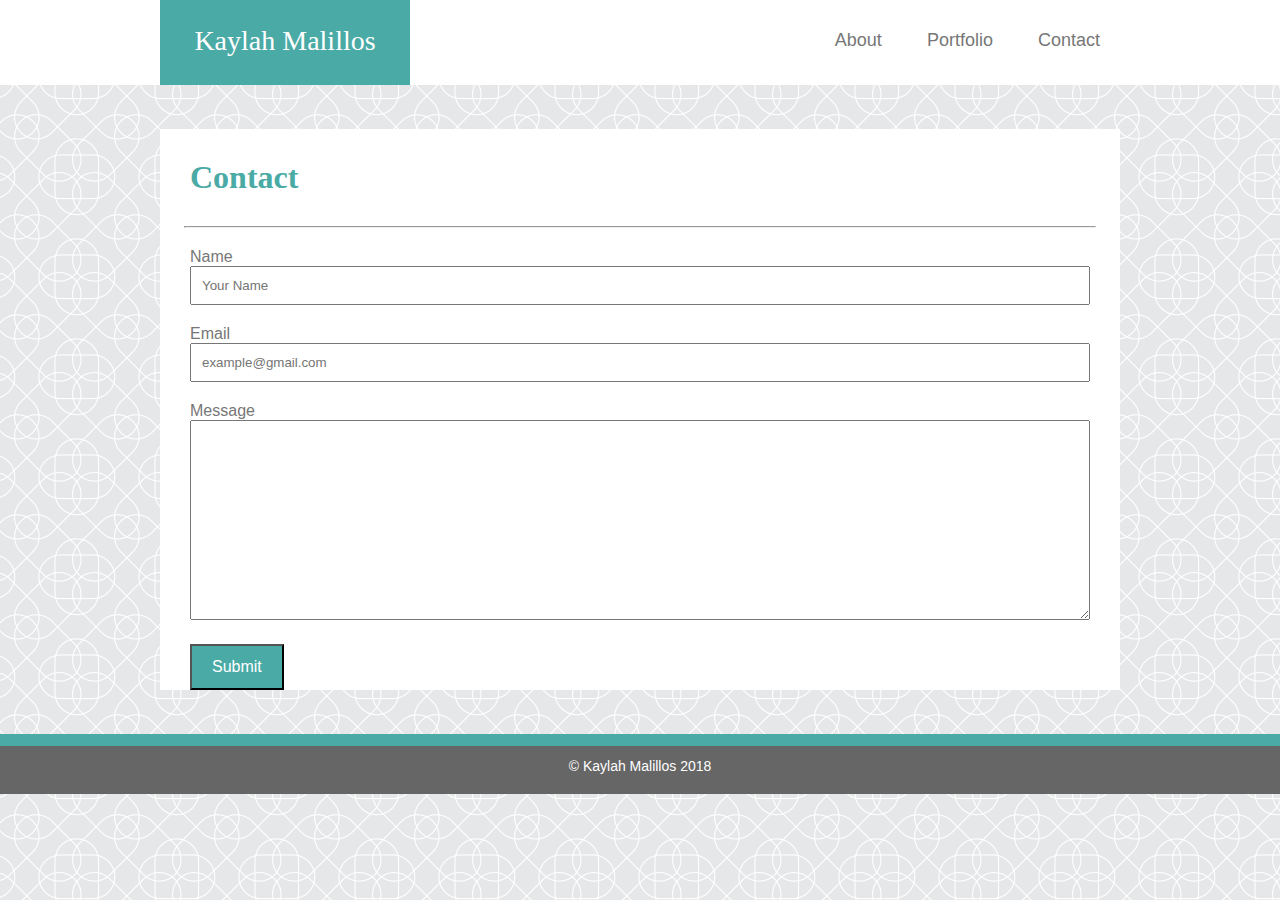
==== contact.html @ f7cc78e7 "added/copied basic portfolio files form previous project" ====
<!DOCTYPE html>
<html lang="en-us">

<head>
    <meta charset="UTF-8">
    <title>Contact Kaylah Malillos</title>
    <link rel="stylesheet" type="text/css" href="assets/css/style.css">
</head>

<body>

<!-- Nav Bar -->
    <nav>
        <div class="wrapper">
            <figure id="logo">
                Kaylah Malillos 
            </figure>

            <div class="top-nav">
                <ul>
                    <li> <a href="index.html">About</a>  </li>
                    <li> <a href="portfolio.html">Portfolio</a> </li> 
                    <li> <a href="contact.html">Contact</a> </li> 
                </ul>
            </div>
        </div>
    </nav> 

<!-- Main Section -->
<div class="wrapper">

    <section class="wrapper">
        <h1>Contact</h1>

        <hr></hr>

        <div class="container">
            <form>
                <label for="name">Name</label>
                <input type="text" id="name" name="name" placeholder="Your Name" required="required">
    
                <label for="email">Email</label>
                <input type="email" id="email" name="email" placeholder="example@gmail.com" required="required">
    
                <label for="message">Message</label>
                <textarea id="message" name="message" placeholder="" required="required"></textarea>
    
                <input type="submit">
            </form>

        </div>
    </section>
        
</div>


<!-- Footer -->
<footer class="footer">
        &copy; Kaylah Malillos 2018
</footer>
    
</body>
    
</html>
---- assets/css/style.css ----
* {
    box-sizing: border-box;
    margin: 0;
    padding: 0;
}

/* .clearfix::after {
    clear: both;
    content: "";
    display:block;
} */

body {
    background-image: url("../images/Body-Background.png");
    border: #ddd;
    color: #777;
    font-family: 'Arial', 'Helvetica Neue', Helvetica, sans-serif;
}

/* For Nav Bar */

nav {
    background: #fff;
    height: 85px;
    width: 100%;
}

#logo {
    height: 85px;
    width: 250px;
    background: #4aaaa5;
    color: #fff;
    float: left;
    font-family: 'Georgia', Times, Times New Roman, serif;
    font-size: 28px;
    font-weight: strong;
    text-align: center;
    text-decoration: none;
    padding-top: 25px;
}

.top-nav {
    text-align: center;
    font-size: 18px;
    padding-top: 30px;
}

ul {
    display: block;
    float: right;
}

li {
    display: inline;
    margin: 20px 20px;
}

a:link {
    color: #777;
    text-decoration: none;
}

a:visited {
    color: #777;
    text-decoration: none;
}

a:hover {
    color: #777;
    font-style: italic;
    text-decoration: underline;
}

a:active {
    background:#4aaaa5;
    color: #fff;
    font-style: italic;
    text-decoration: underline;
    
}

/* Main Section on all Pages */


.wrapper {
    clear: both;
    margin-left: auto;
    margin-right: auto;
    width: 100%;
    max-width: 960px;
}

section {
    background: #fff;
    text-align: left;
    height: 100%;
    width: 960px;
    margin: 44px 0;
}

h1, h2, h3, h4 {
    color: #4aaaa5;
    font-family: 'Georgia', Times, Times New Roman, serif;
    padding: 30px;
}

hr {
    background: #777;
    width: 95%;
    margin-left: auto;
    margin-right: auto;
    margin-bottom: 20px;
}

/* About Me Page */

.about-img {
    float: left;
    width: 225px;
    height: 225px;
    margin: 15px 30px 10px 30px;
}

p {
    font-size: 16px;
    line-height: 25px;
    text-align: left;
    padding: 10px 30px;
}

/* Portfolio Page */

.portfolio {
    position: relative;
    background: transparent;
    margin: 0;
    padding: 0; 
    height: 100%;  /* ~!~ NEED TO FIX HEIGHT ~!~ */
}

.portfolio-img {
    position: relative;
    background: transparent;
    margin: 0 10px;
    height: 200px;
    width: 280px;
}

.img-1{
    top: 0;
    left: 0;
}

.img-2{
    top: -200px;
    left: 310px;
}

.img-3{
    top: -170px;
    left: 0;
}

.img-4{
    top: -370px;
    left: 310px;
}

.img-5{
    top: -340px;
    left: 0;
}

.text-box {
    position: relative;
    background: #4aaaa5;
    color: #fff;
    font-family: 'Georgia', Times, Times New Roman, serif;
    font-size: 16px;
    text-align: center;
    width: 280px;
    height: 50px;
    top: -65px;
    left: 0;
    margin-left: 10px;
    margin-bottom: 8.5px;
    padding-top: 12px;
}

/* Contact Page */

.container {
    margin-bottom:30px;
    padding: 0 30px;
    width: 100%;
}

input[type=text], 
input[type=email],
textarea {
    margin-bottom: 20px; 
    padding: 10px; 
    width: 100%; 
}

textarea {
    height: 200px;
}

input[type=submit] {
    background: #4aaaa5;
    color: white;
    font-size: 16px;
    padding: 12px 20px;
    cursor: pointer;
}


 /* Footer */

footer {
    background: #666;
    border-top: 12px solid #4aaaa5;
    color: #fff;
    font-size: 14px;
    height: 60px;
    padding-top: 12px;
    text-align: center;
    width: 100%;
}

/* .footer {
    position: fixed;
    left: 0;
    bottom: 0;
    width: 100%;
} */
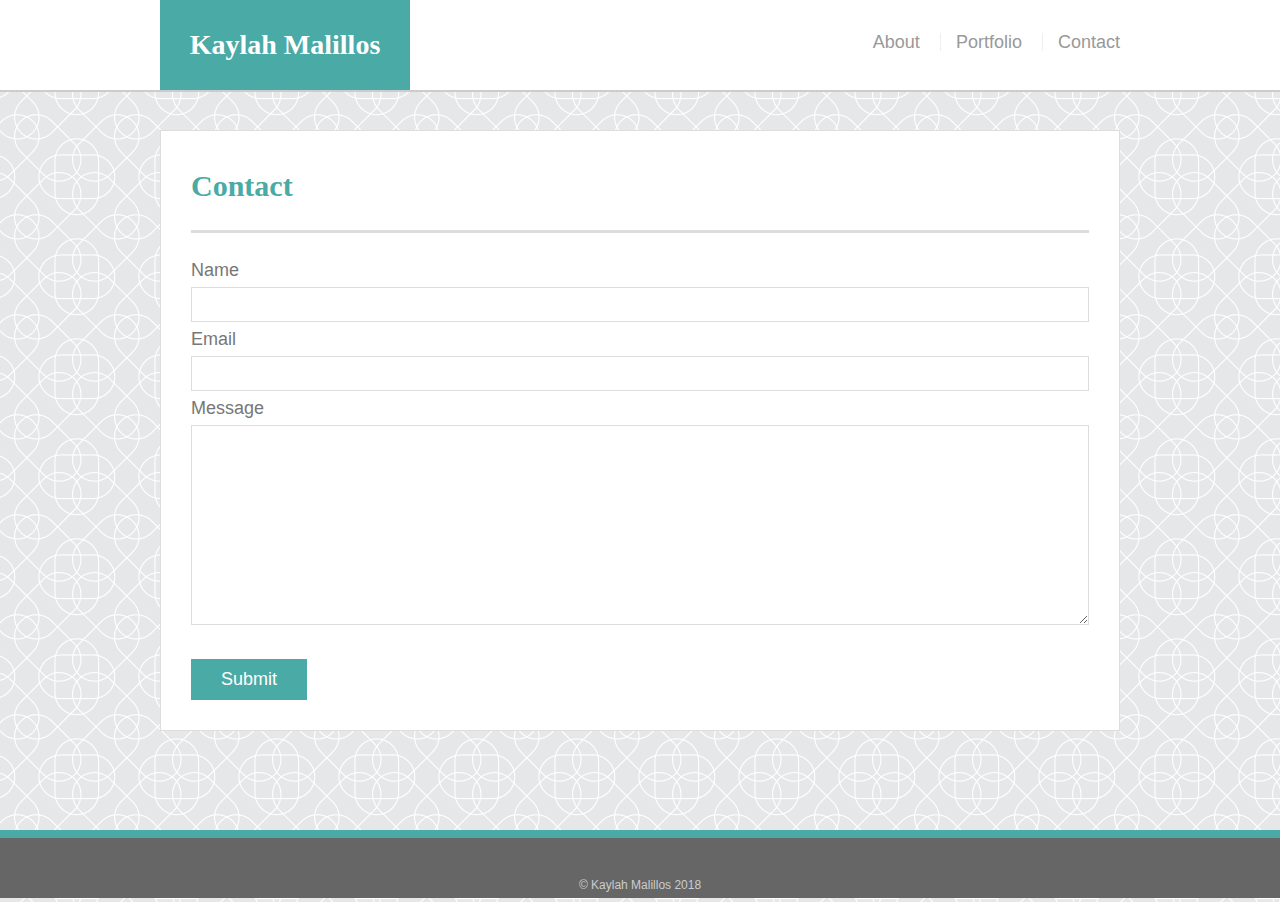
==== commit e641853b: "added code to files - nearly finished draft" ====
--- a/contact.html
+++ b/contact.html
@@ -2,63 +2,54 @@
 <html lang="en-us">
 
 <head>
-    <meta charset="UTF-8">
-    <title>Contact Kaylah Malillos</title>
-    <link rel="stylesheet" type="text/css" href="assets/css/style.css">
+  <meta charset="UTF-8">
+  <title>Contact | Your Name</title>
+  <link rel="stylesheet" type="text/css" href="assets/css/style.css">
+  <meta name="viewport" content="width=device-width, initial-scale=1.0">
 </head>
 
 <body>
 
-<!-- Nav Bar -->
-    <nav>
-        <div class="wrapper">
-            <figure id="logo">
-                Kaylah Malillos 
-            </figure>
+  <header id="masthead">
+    <div class="wrapper">
+      <a href="index.html" id="logo">Kaylah Malillos</a>
+      <nav>
+        <a href="index.html">About</a>
+        <a href="portfolio.html">Portfolio</a>
+        <a href="contact.html">Contact</a>
+      </nav>
+    </div>
+  </header>
 
-            <div class="top-nav">
-                <ul>
-                    <li> <a href="index.html">About</a>  </li>
-                    <li> <a href="portfolio.html">Portfolio</a> </li> 
-                    <li> <a href="contact.html">Contact</a> </li> 
-                </ul>
-            </div>
-        </div>
-    </nav> 
+  <div id="main-container" class="container">
+    <section class="main-section">
+      <h1>Contact</h1>
 
-<!-- Main Section -->
-<div class="wrapper">
+      <form id="contact-form">
 
-    <section class="wrapper">
-        <h1>Contact</h1>
+            <label for="name">Name</label>
+            <input type="text" id="name" name="name" placeholder="" required="required">
 
-        <hr></hr>
+            <label for="email">Email</label>
+            <input type="email" id="email" name="email" placeholder="" required="required">
 
-        <div class="container">
-            <form>
-                <label for="name">Name</label>
-                <input type="text" id="name" name="name" placeholder="Your Name" required="required">
-    
-                <label for="email">Email</label>
-                <input type="email" id="email" name="email" placeholder="example@gmail.com" required="required">
-    
-                <label for="message">Message</label>
-                <textarea id="message" name="message" placeholder="" required="required"></textarea>
-    
-                <input type="submit">
-            </form>
+            <label for="message">Message</label>
+            <textarea id="message" name="message" required="required"></textarea>
 
-        </div>
+        <br>
+
+        <input type="submit">
+      </form>
+
     </section>
-        
-</div>
 
+  </div>
 
-<!-- Footer -->
-<footer class="footer">
+  <footer>
+    <div class="container">
         &copy; Kaylah Malillos 2018
-</footer>
-    
+    </div>
+  </footer>
 </body>
-    
-</html>+
+</html>
--- a/assets/css/style.css
+++ b/assets/css/style.css
@@ -1,241 +1,333 @@
-* {
+body {
+    font-family: Arial, "Helvetica Neue", Helvetica, sans-serif;
+    font-size: 18px;
+    line-height: 34px;
+    color: #777777;
+    background: url("../images/Body-Background.png");
+  }
+  
+  * {
     box-sizing: border-box;
+    padding: 0;
     margin: 0;
-    padding: 0;
-}
-
-/* .clearfix::after {
-    clear: both;
-    content: "";
-    display:block;
-} */
-
-body {
-    background-image: url("../images/Body-Background.png");
-    border: #ddd;
-    color: #777;
-    font-family: 'Arial', 'Helvetica Neue', Helvetica, sans-serif;
-}
-
-/* For Nav Bar */
-
-nav {
-    background: #fff;
-    height: 85px;
-    width: 100%;
-}
-
-#logo {
-    height: 85px;
+  }
+  
+  /* general */
+  
+  .wrapper {
+    width: 100%;
+    max-width: 960px;
+    margin: 0 auto;
+    clear: both;
+  }
+
+  .container {
+    width: 100%;
+    max-width: 960px;
+    margin: 0 auto;
+    clear: both;
+  }
+  
+  h1,
+  h2,
+  h3,
+  p {
+    margin-bottom: 20px;
+  }
+  
+  p:last-child {
+    margin-bottom: 0;
+  }
+  
+  h1,
+  h2,
+  h3 {
+    font-family: Georgia, Times, "Times New Roman", serif;
+    font-weight: 700;
+    color: #4aaaa5;
+  }
+  
+  h1 {
+    padding-bottom: 20px;
+    font-size: 30px;
+    line-height: 49px;
+    border-bottom: 3px solid #dddddd;
+  }
+  
+  h2,
+  h3 {
+    font-size: 22px;
+  }
+  
+  /* header */
+  
+  #masthead {
+    position: fixed;
+    z-index: 99;
+    width: 100%;
+    margin: 0 0 30px;
+    overflow: auto;
+    color: #ffffff;
+    background: #ffffff;
+    border-bottom: 2px solid #cccccc;
+  }
+  
+  #logo {
+    
     width: 250px;
-    background: #4aaaa5;
-    color: #fff;
-    float: left;
-    font-family: 'Georgia', Times, Times New Roman, serif;
-    font-size: 28px;
-    font-weight: strong;
+    height: 90px;
+    
+    
+    line-height: 90px;
+    
     text-align: center;
     text-decoration: none;
-    padding-top: 25px;
+  
+    background: #4aaaa5;
+    color: #ffffff;
+    float: left;
+    font-family: Georgia, Times, "Times New Roman", serif;
+    font-size: 28px;
+    font-weight: 650;
+  }
+  
+  nav {
+    float: right;
+    margin-top: 25px;
+  }
+  
+  nav a {
+    display: inline-block;
+    padding-left: 15px;
+    margin-left: 15px;
+    line-height: 18px;
+    color: #999;
+    text-decoration: none;
+    border-left: 1px solid #efefef;
+  }
+  
+  nav a:first-child {
+    border-left: 0 none;
+  }
+  
+  /* footer */
+  
+  footer {
+    padding: 30px 0;
+    clear: both;
+    font-size: 12px;
+    color: #ffffff;
+    color: #cccccc;
+    text-align: center;
+    background: #666666;
+    border-top: 8px solid #4aaaa5;
+    height: 50px;
+  }
+  
+  h3, h2 {
+    padding-bottom: 20px;
+    margin-bottom: 15px;
+    line-height: 22px;
+    border-bottom: 2px solid #eeeeee;
+  }
+  
+  /* main */
+  
+  #main-container {
+    padding-top: 130px;
+    min-height: calc(100vh - 70px);
+  }
+  
+  .main-section {
+    float: left;
+    width: 100%;
+    max-width: 960px;
+    padding: 30px;
+    margin: 0 0 40px;
+    background: #ffffff;
+    border: 1px solid #dddddd;
+  }
+  
+  /* portfolio page */
+  
+  .work {
+    position: relative;
+    float: left;
+    width: 274px;
+    margin: 20px 0 25px;
+    overflow: auto;
+  }
+  
+  .work:nth-child(even) {
+    margin-right: 40px;
+  }
+  
+  .work img {
+    width: 100%;
+    border: 0 none;
+    opacity: 0.8;
+  }
+  
+  .work h3 {
+    position: absolute;
+    bottom: 20px;
+    width: 100%;
+    padding: 15px;
+    margin-bottom: 0;
+    font-weight: 300;
+    line-height: 30px;
+    color: #ffffff;
+    text-align: center;
+    background: #4aaaa5;
+    border-bottom: 0;
+  }
+  
+  .auth-image {
+    float: left;
+    width: 200px;
+    height: auto;
+    margin-top: 10px;
+    margin-right: 25px;
+  }
+  
+  /* contact page */
+  
+  #contact-form ul {
+    margin-bottom: 20px;
+  }
+  
+  #contact-form li {
+    margin-bottom: 10px;
+  }
+  
+  label,
+  input[type=text],
+  input[type=email],
+  textarea {
+    display: block;
+    width: 100%;
+  }
+  
+  input[type=text],
+  input[type=email],
+  textarea {
+    height: 35px;
+    padding: 0 10px;
+    font-size: 14px;
+    border: 1px solid #dddddd;
+  }
+  
+  textarea {
+    height: 200px;
+  }
+  
+  input[type=submit] {
+    padding: 10px 30px;
+    font-size: 18px;
+    color: #ffffff;
+    cursor: pointer;
+    background: #4aaaa5;
+    border: 0 none;
+  }
+
+/* Desktop */
+@media screen and (max-width: 980px) {
+  
+  .wrapper {
+    width: 95%;
+    max-width: 960px;
+    margin: 0 auto;
+    clear: both;
+  }
+
+  nav {
+    float: right;
+    margin-top: 25px;
+    margin-right: 30px;
+  }
+
+  .container {
+    width: 95%;
+    max-width: 960px;
+    margin: 0 auto;
+    clear: both;
+  }
+
+  .main-section {
+    float: left;
+    width: 650px;
+    padding: 30px;
+    margin: 0 0 40px;
+    background: #ffffff;
+    border: 1px solid #dddddd;
+  }
+
 }
 
-.top-nav {
+/* Tablet */
+@media screen and (max-width: 768px) {
+
+  .wrapper {
+    width: 98%;
+    margin: 0 15px;
+    clear: both;
+  }
+
+  nav {
+    float: right;
+    margin-top: 25px;
+    margin-right: 30px;
+  }
+
+  .container {
+    width: 98%;
+    margin: 0 15px;
+    clear: both;
+  }
+
+  .main-section {
+    float: left;
+    width: 95%;
+    background: #ffffff;
+    border: 1px solid #dddddd;
+  }
+
+  .auth-image,{
+    float: left;
+    width: 50%;
+  }
+
+}
+
+/* Cellphone */
+@media screen and (max-width: 640px) {
+
+  .wrapper,  
+  #logo,
+  nav {
     text-align: center;
-    font-size: 18px;
-    padding-top: 30px;
+    margin: 0 0 10px 0;
+    position: static;
+    width: 100%;
+  }
+
+  .container {
+    width: 99%;
+  }
+
+  .main-section {
+    margin-top: 30px;
+  }
+
+  .auth-image,
+  .work {
+    float: left;
+    width: 100%;
+  }
+
 }
 
-ul {
-    display: block;
-    float: right;
-}
-
-li {
-    display: inline;
-    margin: 20px 20px;
-}
-
-a:link {
-    color: #777;
-    text-decoration: none;
-}
-
-a:visited {
-    color: #777;
-    text-decoration: none;
-}
-
-a:hover {
-    color: #777;
-    font-style: italic;
-    text-decoration: underline;
-}
-
-a:active {
-    background:#4aaaa5;
-    color: #fff;
-    font-style: italic;
-    text-decoration: underline;
-    
-}
-
-/* Main Section on all Pages */
-
-
-.wrapper {
-    clear: both;
-    margin-left: auto;
-    margin-right: auto;
-    width: 100%;
-    max-width: 960px;
-}
-
-section {
-    background: #fff;
-    text-align: left;
-    height: 100%;
-    width: 960px;
-    margin: 44px 0;
-}
-
-h1, h2, h3, h4 {
-    color: #4aaaa5;
-    font-family: 'Georgia', Times, Times New Roman, serif;
-    padding: 30px;
-}
-
-hr {
-    background: #777;
-    width: 95%;
-    margin-left: auto;
-    margin-right: auto;
-    margin-bottom: 20px;
-}
-
-/* About Me Page */
-
-.about-img {
-    float: left;
-    width: 225px;
-    height: 225px;
-    margin: 15px 30px 10px 30px;
-}
-
-p {
-    font-size: 16px;
-    line-height: 25px;
-    text-align: left;
-    padding: 10px 30px;
-}
-
-/* Portfolio Page */
-
-.portfolio {
-    position: relative;
-    background: transparent;
-    margin: 0;
-    padding: 0; 
-    height: 100%;  /* ~!~ NEED TO FIX HEIGHT ~!~ */
-}
-
-.portfolio-img {
-    position: relative;
-    background: transparent;
-    margin: 0 10px;
-    height: 200px;
-    width: 280px;
-}
-
-.img-1{
-    top: 0;
-    left: 0;
-}
-
-.img-2{
-    top: -200px;
-    left: 310px;
-}
-
-.img-3{
-    top: -170px;
-    left: 0;
-}
-
-.img-4{
-    top: -370px;
-    left: 310px;
-}
-
-.img-5{
-    top: -340px;
-    left: 0;
-}
-
-.text-box {
-    position: relative;
-    background: #4aaaa5;
-    color: #fff;
-    font-family: 'Georgia', Times, Times New Roman, serif;
-    font-size: 16px;
-    text-align: center;
-    width: 280px;
-    height: 50px;
-    top: -65px;
-    left: 0;
-    margin-left: 10px;
-    margin-bottom: 8.5px;
-    padding-top: 12px;
-}
-
-/* Contact Page */
-
-.container {
-    margin-bottom:30px;
-    padding: 0 30px;
-    width: 100%;
-}
-
-input[type=text], 
-input[type=email],
-textarea {
-    margin-bottom: 20px; 
-    padding: 10px; 
-    width: 100%; 
-}
-
-textarea {
-    height: 200px;
-}
-
-input[type=submit] {
-    background: #4aaaa5;
-    color: white;
-    font-size: 16px;
-    padding: 12px 20px;
-    cursor: pointer;
-}
-
-
- /* Footer */
-
-footer {
-    background: #666;
-    border-top: 12px solid #4aaaa5;
-    color: #fff;
-    font-size: 14px;
-    height: 60px;
-    padding-top: 12px;
-    text-align: center;
-    width: 100%;
-}
-
-/* .footer {
-    position: fixed;
-    left: 0;
-    bottom: 0;
-    width: 100%;
-} */
-
-
-
-
+  
+
+
+  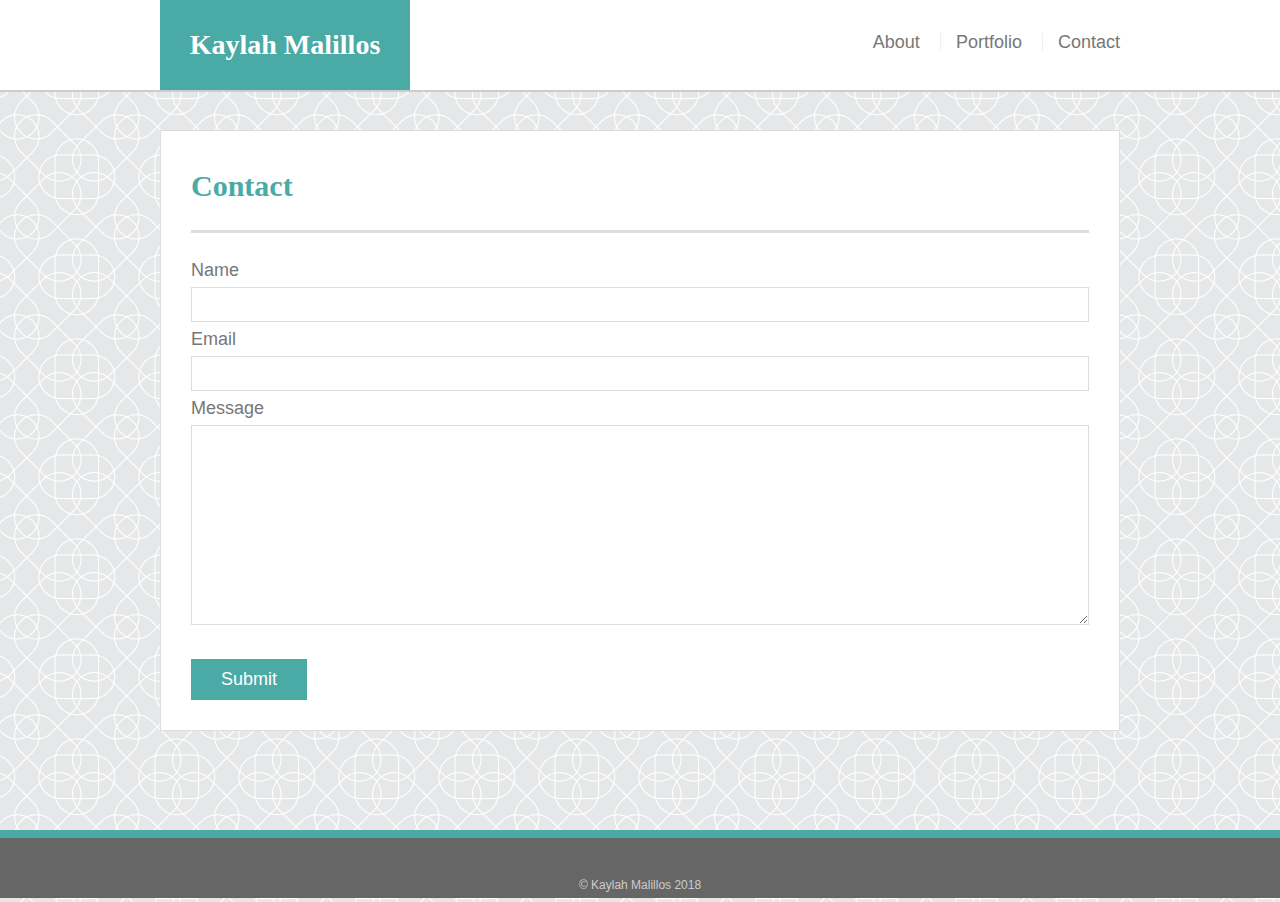
==== commit dd5510e1: "edited some code to files - ready for homework submission" ====
--- a/contact.html
+++ b/contact.html
@@ -3,7 +3,7 @@
 
 <head>
   <meta charset="UTF-8">
-  <title>Contact | Your Name</title>
+  <title>Contact Kaylah Malillos</title>
   <link rel="stylesheet" type="text/css" href="assets/css/style.css">
   <meta name="viewport" content="width=device-width, initial-scale=1.0">
 </head>
--- a/assets/css/style.css
+++ b/assets/css/style.css
@@ -1,9 +1,9 @@
 body {
+    background: url("../images/Body-Background.png");
+    color: #777;
     font-family: Arial, "Helvetica Neue", Helvetica, sans-serif;
     font-size: 18px;
     line-height: 34px;
-    color: #777777;
-    background: url("../images/Body-Background.png");
   }
   
   * {
@@ -54,12 +54,15 @@
     border-bottom: 3px solid #dddddd;
   }
   
-  h2,
-  h3 {
+  h3, h2 {
+    padding-bottom: 20px;
     font-size: 22px;
-  }
-  
-  /* header */
+     margin-bottom: 15px;
+    line-height: 22px;
+    border-bottom: 2px solid #eeeeee;
+  }
+  
+  /* nav bar */
   
   #masthead {
     position: fixed;
@@ -109,28 +112,23 @@
   nav a:first-child {
     border-left: 0 none;
   }
-  
-  /* footer */
-  
-  footer {
-    padding: 30px 0;
-    clear: both;
-    font-size: 12px;
-    color: #ffffff;
-    color: #cccccc;
-    text-align: center;
-    background: #666666;
-    border-top: 8px solid #4aaaa5;
-    height: 50px;
-  }
-  
-  h3, h2 {
-    padding-bottom: 20px;
-    margin-bottom: 15px;
-    line-height: 22px;
-    border-bottom: 2px solid #eeeeee;
-  }
-  
+
+  a:link {
+    color: #777;
+    text-decoration: none;
+}
+
+  a:visited {
+      color: #777;
+      text-decoration: none;
+  }
+
+  a:hover {
+      color: #777;
+      font-style: italic;
+      text-decoration: underline;
+  }
+
   /* main */
   
   #main-container {
@@ -230,6 +228,22 @@
     border: 0 none;
   }
 
+  /* footer */
+
+  footer {
+    padding: 30px 0;
+    clear: both;
+    font-size: 12px;
+    color: #ffffff;
+    color: #cccccc;
+    text-align: center;
+    background: #666666;
+    border-top: 8px solid #4aaaa5;
+    height: 50px;
+  }
+
+/* MEDIA QUERIES */
+
 /* Desktop */
 @media screen and (max-width: 980px) {
   
@@ -302,23 +316,27 @@
 /* Cellphone */
 @media screen and (max-width: 640px) {
 
+  #masthead {
+    position: static;
+    margin: 0;
+  }
+
   .wrapper,  
   #logo,
   nav {
-    text-align: center;
+   text-align: center;
     margin: 0 0 10px 0;
-    position: static;
-    width: 100%;
+    width: 100%;
+  }
+
+  #main-container {
+    padding-top: 20px;
   }
 
   .container {
     width: 99%;
   }
 
-  .main-section {
-    margin-top: 30px;
-  }
-
   .auth-image,
   .work {
     float: left;
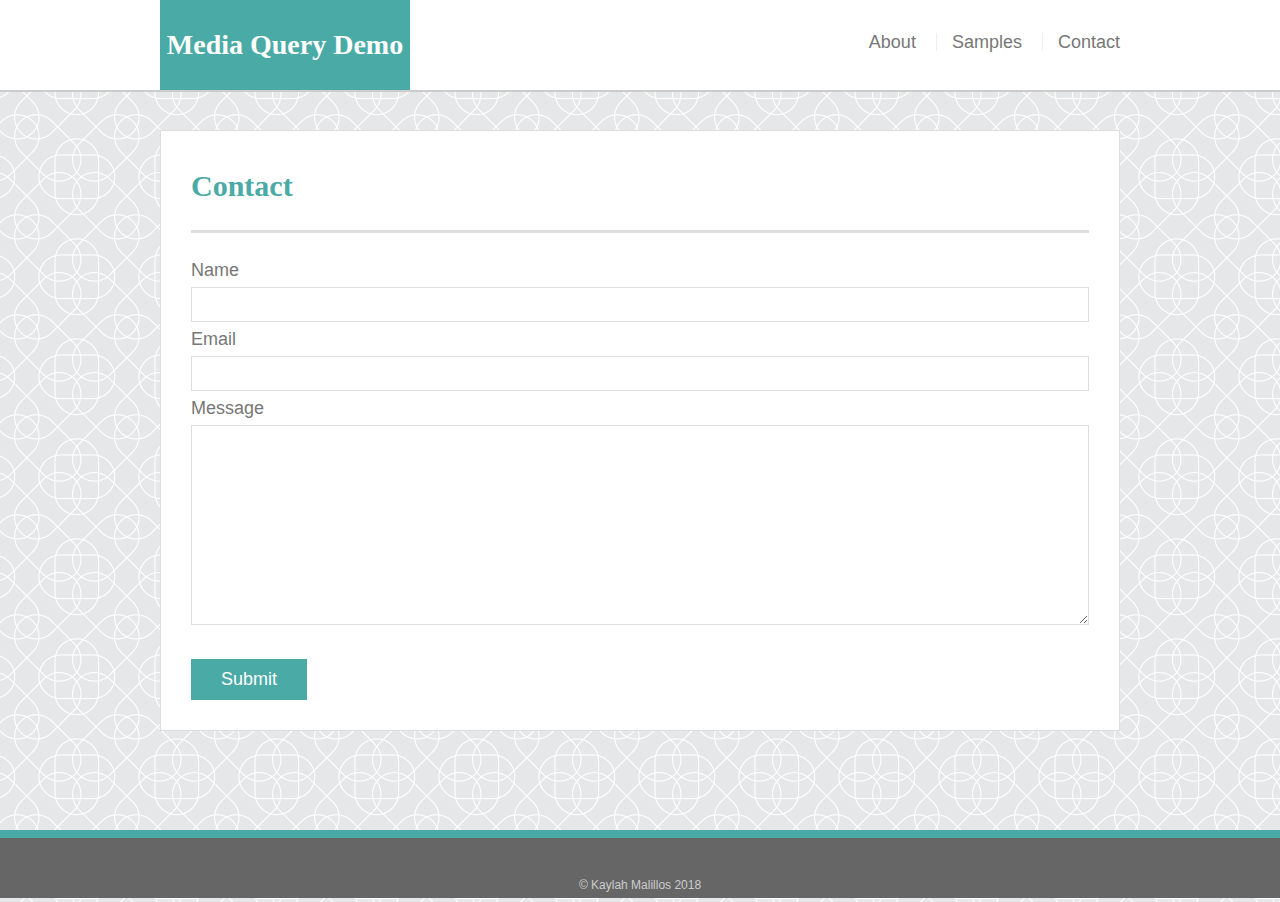
==== commit 4583eb1b: "standardized sample" ====
--- a/contact.html
+++ b/contact.html
@@ -3,7 +3,7 @@
 
 <head>
   <meta charset="UTF-8">
-  <title>Contact Kaylah Malillos</title>
+  <title>Media Query Demo</title>
   <link rel="stylesheet" type="text/css" href="assets/css/style.css">
   <meta name="viewport" content="width=device-width, initial-scale=1.0">
 </head>
@@ -12,10 +12,10 @@
 
   <header id="masthead">
     <div class="wrapper">
-      <a href="index.html" id="logo">Kaylah Malillos</a>
+      <a href="index.html" id="logo">Media Query Demo</a>
       <nav>
         <a href="index.html">About</a>
-        <a href="portfolio.html">Portfolio</a>
+        <a href="portfolio.html">Samples</a>
         <a href="contact.html">Contact</a>
       </nav>
     </div>
--- a/assets/css/style.css
+++ b/assets/css/style.css
@@ -161,9 +161,9 @@
   }
   
   .work img {
-    width: 100%;
-    border: 0 none;
-    opacity: 0.8;
+    height: 180px;
+    width: 274px;
+    border: 1px solid #777;
   }
   
   .work h3 {
